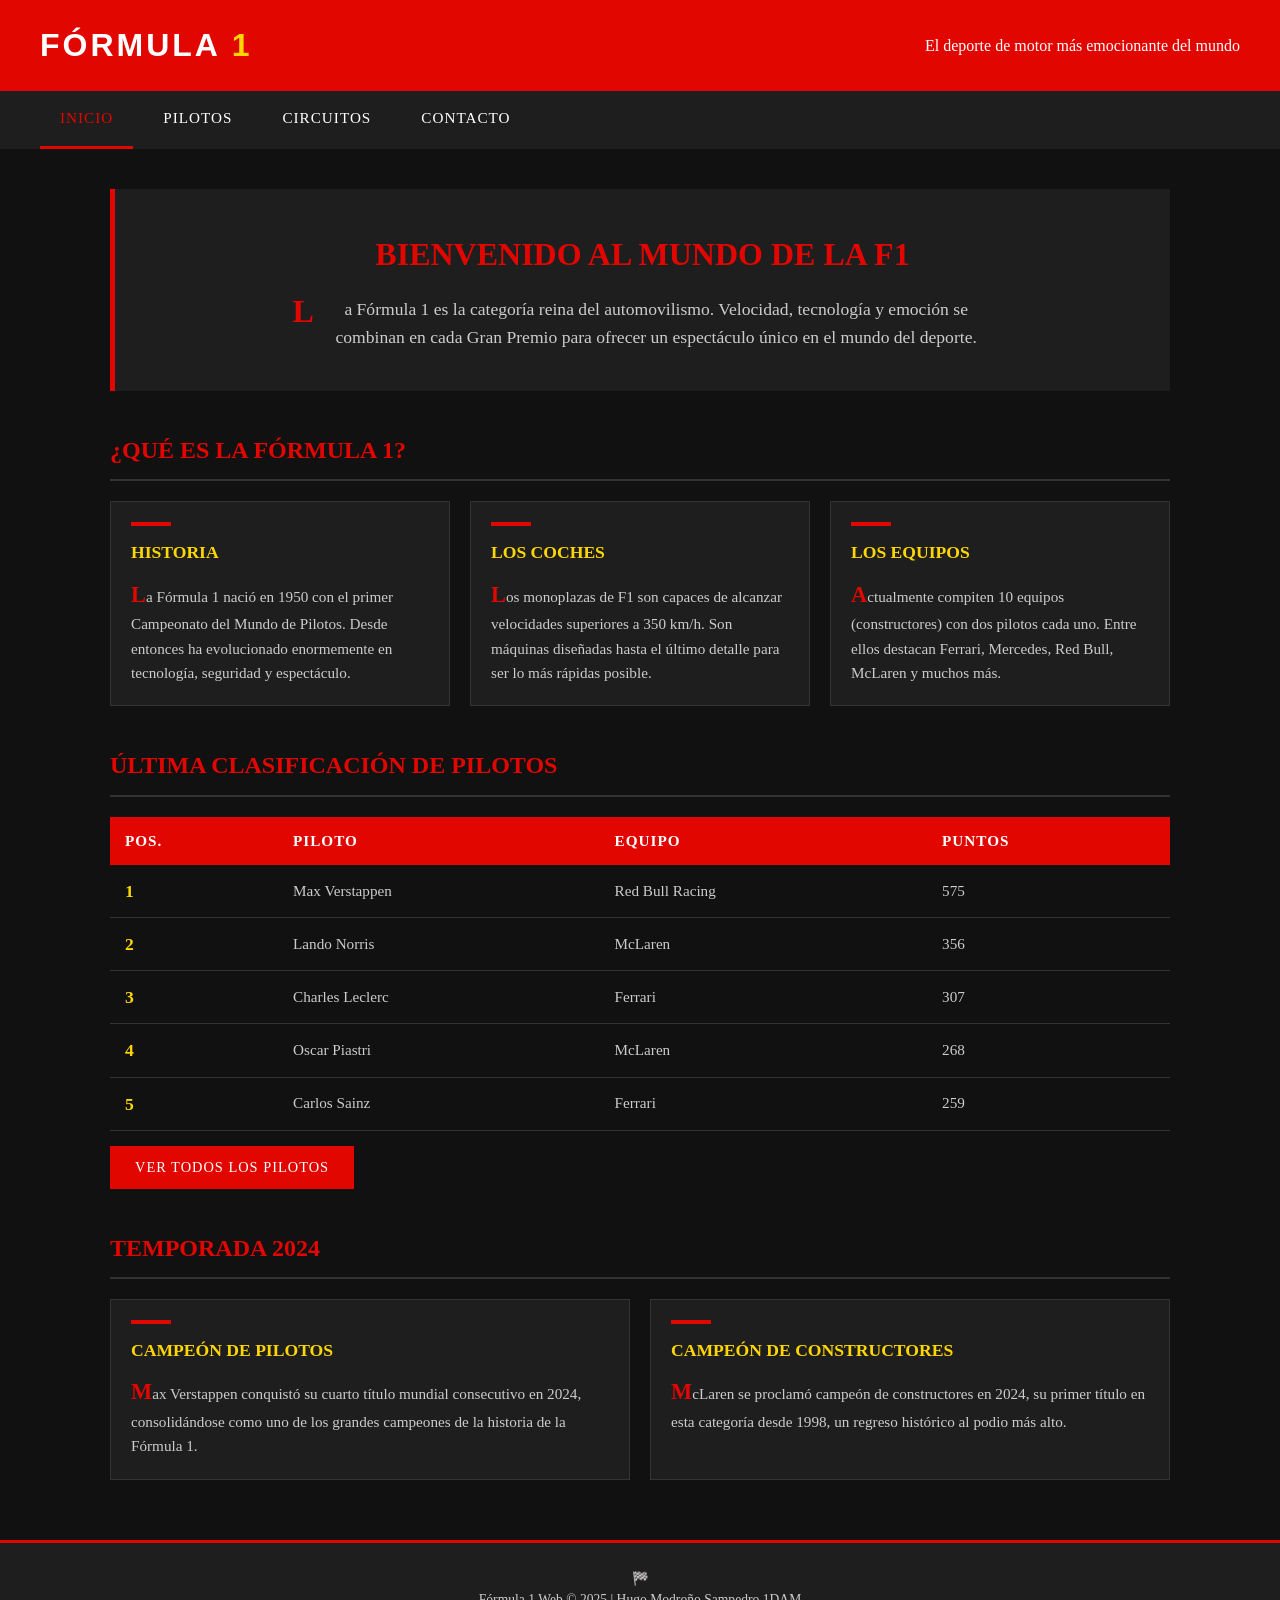
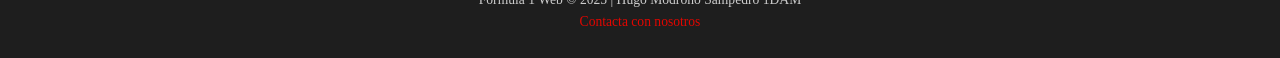
==== index.html @ 7380e29c "first commit" ====
<!DOCTYPE html>
<html lang="es">
<head>
    <meta charset="UTF-8">
    <meta name="viewport" content="width=device-width, initial-scale=1.0">
    <title>Fórmula 1 - Inicio</title>
    <link rel="stylesheet" href="css/estilos.css">
</head>
<body>

    <header>
        <h1>Fórmula <span>1</span></h1>
        <p>El deporte de motor más emocionante del mundo</p>
    </header>

    <nav>
        <ul>
            <li><a href="index.html" class="activo">Inicio</a></li>
            <li><a href="pilotos.html">Pilotos</a></li>
            <li><a href="circuitos.html">Circuitos</a></li>
            <li><a href="contacto.html">Contacto</a></li>
        </ul>
    </nav>

    <main>

        <div class="hero">
            <h2>Bienvenido al mundo de la F1</h2>
            <p>La Fórmula 1 es la categoría reina del automovilismo. Velocidad, tecnología y emoción se combinan en cada Gran Premio para ofrecer un espectáculo único en el mundo del deporte.</p>
        </div>

        <section>
            <h2>¿Qué es la Fórmula 1?</h2>
            <div class="grid-tarjetas">
                <article>
                    <h3>Historia</h3>
                    <p>La Fórmula 1 nació en 1950 con el primer Campeonato del Mundo de Pilotos. Desde entonces ha evolucionado enormemente en tecnología, seguridad y espectáculo.</p>
                </article>
                <article>
                    <h3>Los coches</h3>
                    <p>Los monoplazas de F1 son capaces de alcanzar velocidades superiores a 350 km/h. Son máquinas diseñadas hasta el último detalle para ser lo más rápidas posible.</p>
                </article>
                <article>
                    <h3>Los equipos</h3>
                    <p>Actualmente compiten 10 equipos (constructores) con dos pilotos cada uno. Entre ellos destacan Ferrari, Mercedes, Red Bull, McLaren y muchos más.</p>
                </article>
            </div>
        </section>

        <section>
            <h2>Última clasificación de pilotos</h2>
            <div class="tabla-container">
                <table>
                    <thead>
                        <tr>
                            <th>Pos.</th>
                            <th>Piloto</th>
                            <th>Equipo</th>
                            <th>Puntos</th>
                        </tr>
                    </thead>
                    <tbody>
                        <tr>
                            <td class="posicion">1</td>
                            <td>Max Verstappen</td>
                            <td>Red Bull Racing</td>
                            <td>575</td>
                        </tr>
                        <tr>
                            <td class="posicion">2</td>
                            <td>Lando Norris</td>
                            <td>McLaren</td>
                            <td>356</td>
                        </tr>
                        <tr>
                            <td class="posicion">3</td>
                            <td>Charles Leclerc</td>
                            <td>Ferrari</td>
                            <td>307</td>
                        </tr>
                        <tr>
                            <td class="posicion">4</td>
                            <td>Oscar Piastri</td>
                            <td>McLaren</td>
                            <td>268</td>
                        </tr>
                        <tr>
                            <td class="posicion">5</td>
                            <td>Carlos Sainz</td>
                            <td>Ferrari</td>
                            <td>259</td>
                        </tr>
                    </tbody>
                </table>
            </div>
            <a href="pilotos.html" class="btn">Ver todos los pilotos</a>
        </section>

        <section>
            <h2>Temporada 2024</h2>
            <div class="grid-tarjetas">
                <article>
                    <h3>Campeón de pilotos</h3>
                    <p>Max Verstappen conquistó su cuarto título mundial consecutivo en 2024, consolidándose como uno de los grandes campeones de la historia de la Fórmula 1.</p>
                </article>
                <article>
                    <h3>Campeón de constructores</h3>
                    <p>McLaren se proclamó campeón de constructores en 2024, su primer título en esta categoría desde 1998, un regreso histórico al podio más alto.</p>
                </article>
            </div>
        </section>

    </main>

    <footer>
        <p>Fórmula 1 Web &copy; 2025 | Hugo Modroño Sampedro 1DAM</p>
        <p><a href="contacto.html">Contacta con nosotros</a></p>
    </footer>

</body>
</html>
---- css/estilos.css ----
/* ===== VARIABLES Y RESET ===== */
* {
    margin: 0;
    padding: 0;
    box-sizing: border-box;
}

:root {
    --rojo: #e10600;
    --negro: #111111;
    --gris-oscuro: #1e1e1e;
    --gris-medio: #333333;
    --gris-claro: #cccccc;
    --blanco: #ffffff;
    --amarillo: #ffd700;
}

body {
    font-family: Georgia, serif;
    background-color: var(--negro);
    color: var(--blanco);
    font-size: 16px;
    line-height: 1.6;
}

/* ===== HEADER ===== */
header {
    background-color: var(--rojo);
    padding: 20px 40px;
    display: flex;
    align-items: center;
    justify-content: space-between;
}

header h1 {
    font-family: 'Arial Black', Arial, sans-serif;
    font-size: 2rem;
    color: var(--blanco);
    text-transform: uppercase;
    letter-spacing: 3px;
}

header h1 span {
    color: var(--amarillo);
}

/* ===== NAV ===== */
nav {
    background-color: var(--gris-oscuro);
    padding: 0 40px;
}

nav ul {
    list-style: none;
    display: flex;
    gap: 10px;
}

nav ul li a {
    display: inline-block;
    color: var(--blanco);
    text-decoration: none;
    padding: 15px 20px;
    font-size: 0.95rem;
    text-transform: uppercase;
    letter-spacing: 1px;
    border-bottom: 3px solid transparent;
}

nav ul li a:hover {
    color: var(--amarillo);
    border-bottom: 3px solid var(--rojo);
}

nav ul li a.activo {
    color: var(--rojo);
    border-bottom: 3px solid var(--rojo);
}

/* ===== MAIN ===== */
main {
    max-width: 1100px;
    margin: 40px auto;
    padding: 0 20px;
}

/* ===== HERO / BANNER ===== */
.hero {
    background-color: var(--gris-oscuro);
    border-left: 5px solid var(--rojo);
    padding: 40px;
    margin-bottom: 40px;
    text-align: center;
}

.hero h2 {
    font-size: 2rem;
    color: var(--rojo);
    text-transform: uppercase;
    margin-bottom: 15px;
}

.hero p {
    font-size: 1.1rem;
    color: var(--gris-claro);
    max-width: 700px;
    margin: 0 auto;
}

.hero p::first-letter {
    font-size: 2rem;
    color: var(--rojo);
    font-weight: bold;
    float: left;
    margin-right: 6px;
    line-height: 1;
}

/* ===== SECCIONES ===== */
section {
    margin-bottom: 40px;
}

section h2 {
    font-size: 1.5rem;
    color: var(--rojo);
    text-transform: uppercase;
    margin-bottom: 20px;
    padding-bottom: 10px;
    border-bottom: 2px solid var(--gris-medio);
}

/* ===== GRID DE TARJETAS ===== */
.grid-tarjetas {
    display: flex;
    flex-wrap: wrap;
    gap: 20px;
}

/* ===== ARTICLE / TARJETA ===== */
article {
    background-color: var(--gris-oscuro);
    border: 1px solid var(--gris-medio);
    padding: 20px;
    flex: 1 1 280px;
    position: relative;
}

article::before {
    content: '';
    display: block;
    width: 40px;
    height: 4px;
    background-color: var(--rojo);
    margin-bottom: 12px;
}

article h3 {
    font-size: 1.1rem;
    color: var(--amarillo);
    margin-bottom: 10px;
    text-transform: uppercase;
}

article p {
    color: var(--gris-claro);
    font-size: 0.95rem;
}

article p::first-letter {
    font-size: 1.4rem;
    color: var(--rojo);
    font-weight: bold;
}

/* ===== TABLA CLASIFICACIÓN ===== */
.tabla-container {
    overflow-x: auto;
}

table {
    width: 100%;
    border-collapse: collapse;
    font-size: 0.95rem;
}

table thead {
    background-color: var(--rojo);
    color: var(--blanco);
}

table thead th {
    padding: 12px 15px;
    text-align: left;
    text-transform: uppercase;
    letter-spacing: 1px;
}

table tbody tr {
    border-bottom: 1px solid var(--gris-medio);
}

table tbody tr:hover {
    background-color: var(--gris-medio);
}

table tbody td {
    padding: 12px 15px;
    color: var(--gris-claro);
}

table tbody td.posicion {
    color: var(--amarillo);
    font-weight: bold;
    font-size: 1.1rem;
}

/* ===== BOTONES ===== */
.btn {
    display: inline-block;
    background-color: var(--rojo);
    color: var(--blanco);
    padding: 10px 25px;
    text-decoration: none;
    text-transform: uppercase;
    font-size: 0.9rem;
    letter-spacing: 1px;
    border: none;
    cursor: pointer;
    margin-top: 15px;
}

.btn:hover {
    background-color: var(--amarillo);
    color: var(--negro);
}

/* ===== CIRCUITO INFO ===== */
.circuito-info {
    display: flex;
    flex-wrap: wrap;
    gap: 20px;
    margin-bottom: 20px;
}

.circuito-dato {
    background-color: var(--gris-oscuro);
    border: 1px solid var(--gris-medio);
    padding: 15px 20px;
    flex: 1 1 180px;
    text-align: center;
}

.circuito-dato::after {
    content: '▼';
    display: block;
    color: var(--rojo);
    font-size: 0.8rem;
    margin-top: 5px;
}

.circuito-dato span {
    display: block;
    font-size: 1.4rem;
    font-weight: bold;
    color: var(--amarillo);
}

.circuito-dato p {
    font-size: 0.8rem;
    color: var(--gris-claro);
    text-transform: uppercase;
    letter-spacing: 1px;
}

/* ===== FORMULARIO DE CONTACTO ===== */
.formulario {
    background-color: var(--gris-oscuro);
    padding: 30px;
    border: 1px solid var(--gris-medio);
}

.formulario label {
    display: block;
    color: var(--gris-claro);
    margin-bottom: 5px;
    font-size: 0.9rem;
    text-transform: uppercase;
    letter-spacing: 1px;
}

.formulario input,
.formulario textarea,
.formulario select {
    display: block;
    width: 100%;
    background-color: var(--gris-medio);
    border: 1px solid var(--gris-claro);
    color: var(--blanco);
    padding: 10px 15px;
    margin-bottom: 20px;
    font-size: 0.95rem;
    font-family: Georgia, serif;
}

.formulario input:hover,
.formulario textarea:hover,
.formulario select:hover {
    border-color: var(--rojo);
}

.formulario textarea {
    height: 120px;
    resize: vertical;
}

.formulario button:hover {
    background-color: var(--amarillo);
    color: var(--negro);
    cursor: pointer;
}

/* ===== FOOTER ===== */
footer {
    background-color: var(--gris-oscuro);
    border-top: 3px solid var(--rojo);
    text-align: center;
    padding: 25px 40px;
    color: var(--gris-claro);
    font-size: 0.85rem;
    margin-top: 60px;
}

footer::before {
    content: '🏁 ';
}

footer a {
    color: var(--rojo);
    text-decoration: none;
}

footer a:hover {
    color: var(--amarillo);
}

/* ===== RESPONSIVE - MEDIA QUERIES ===== */
@media (max-width: 768px) {
    header {
        flex-direction: column;
        text-align: center;
        padding: 15px 20px;
        gap: 10px;
    }

    header h1 {
        font-size: 1.4rem;
    }

    nav {
        padding: 0 10px;
    }

    nav ul {
        flex-wrap: wrap;
        justify-content: center;
        gap: 0;
    }

    nav ul li a {
        padding: 10px 12px;
        font-size: 0.8rem;
    }

    main {
        margin: 20px auto;
        padding: 0 15px;
    }

    .hero {
        padding: 25px 20px;
    }

    .hero h2 {
        font-size: 1.4rem;
    }

    .grid-tarjetas {
        flex-direction: column;
    }

    article {
        flex: 1 1 100%;
    }

    .circuito-info {
        flex-direction: column;
    }

    table thead th,
    table tbody td {
        padding: 8px 10px;
        font-size: 0.85rem;
    }

    .formulario {
        padding: 20px 15px;
    }

    footer {
        padding: 20px 15px;
    }
}
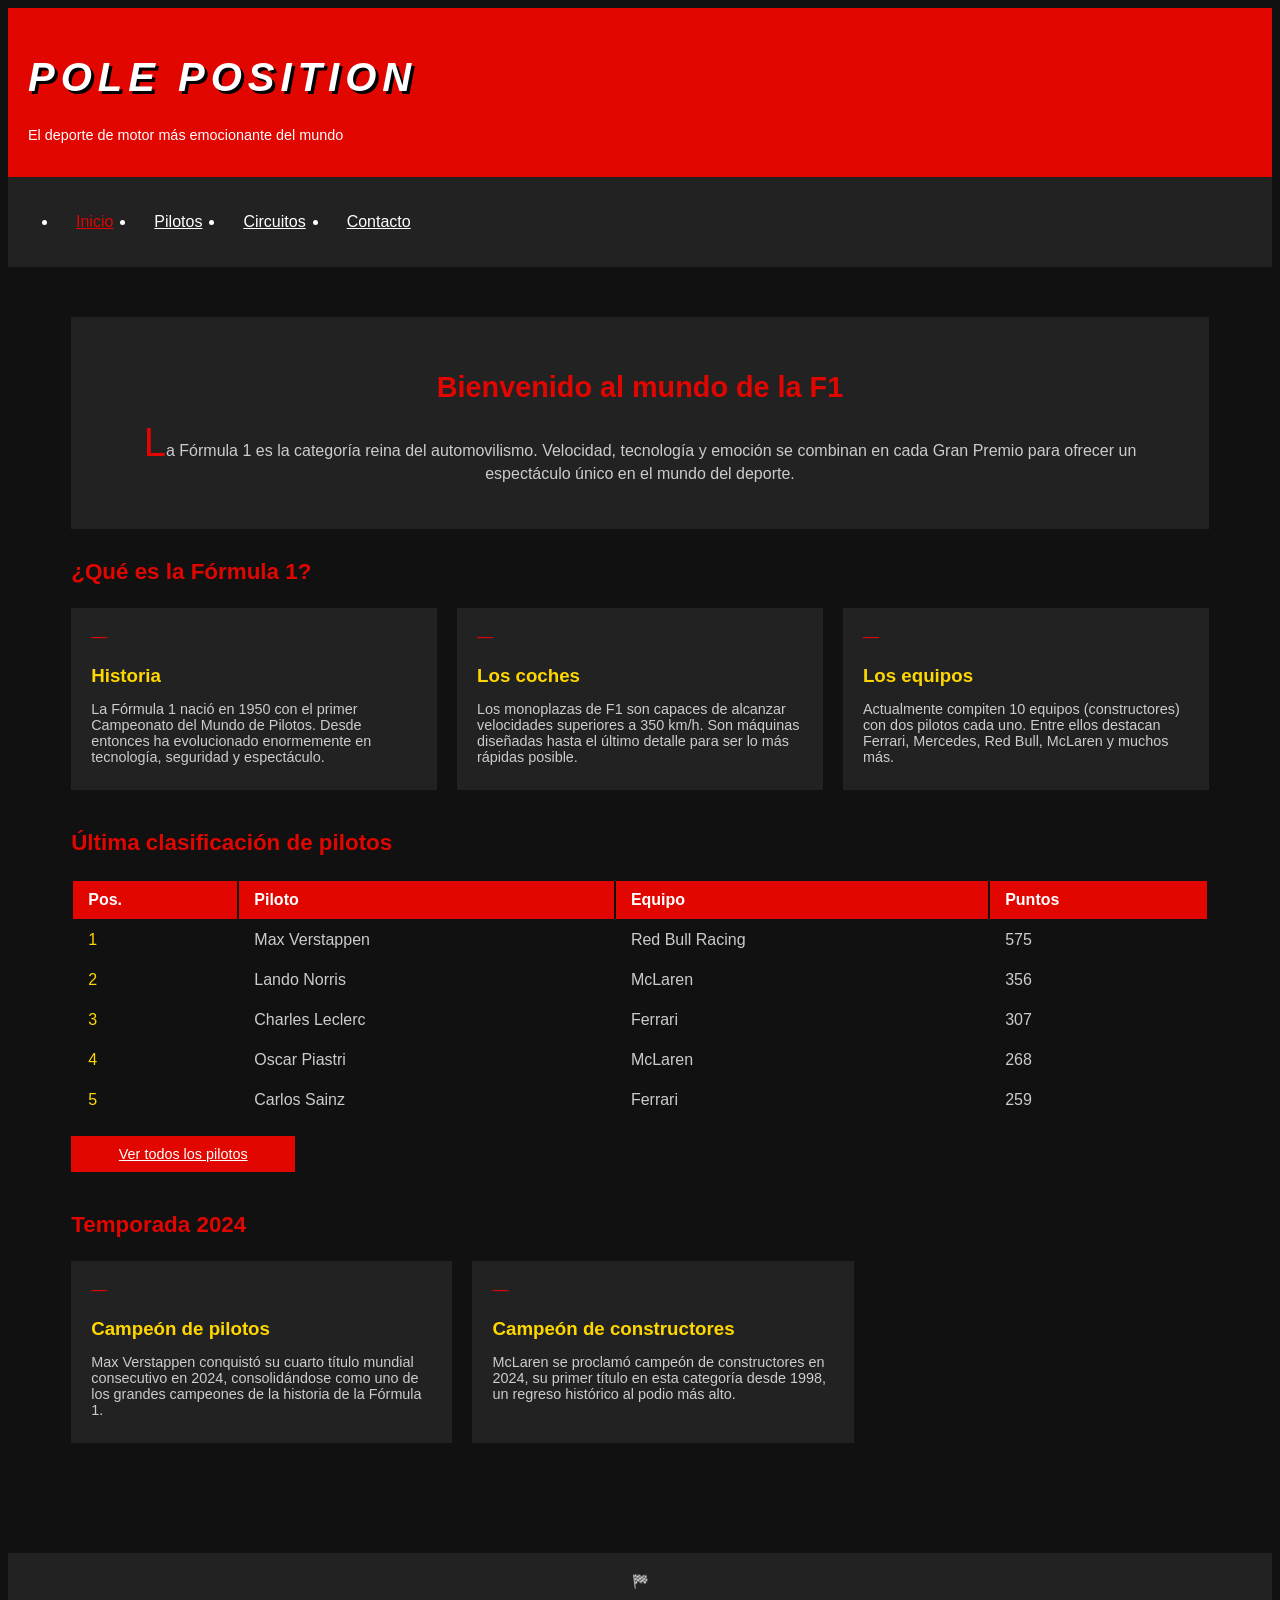
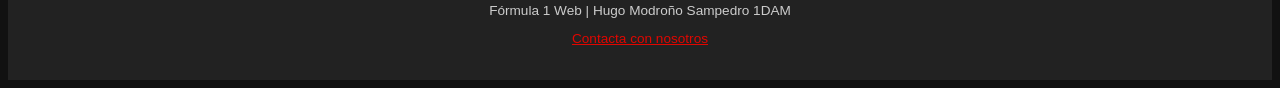
==== commit 190e7f9d: "new commit" ====
--- a/index.html
+++ b/index.html
@@ -3,13 +3,13 @@
 <head>
     <meta charset="UTF-8">
     <meta name="viewport" content="width=device-width, initial-scale=1.0">
-    <title>Fórmula 1 - Inicio</title>
+    <title>POLE POSITION - Inicio</title>
     <link rel="stylesheet" href="css/estilos.css">
 </head>
 <body>
 
     <header>
-        <h1>Fórmula <span>1</span></h1>
+        <h1>POLE POSITION</h1>
         <p>El deporte de motor más emocionante del mundo</p>
     </header>
 
@@ -113,7 +113,7 @@
     </main>
 
     <footer>
-        <p>Fórmula 1 Web &copy; 2025 | Hugo Modroño Sampedro 1DAM</p>
+        <p>Fórmula 1 Web | Hugo Modroño Sampedro 1DAM</p>
         <p><a href="contacto.html">Contacta con nosotros</a></p>
     </footer>
 
--- a/css/estilos.css
+++ b/css/estilos.css
@@ -1,292 +1,215 @@
-/* ===== VARIABLES Y RESET ===== */
-* {
-    margin: 0;
-    padding: 0;
-    box-sizing: border-box;
-}
-
-:root {
-    --rojo: #e10600;
-    --negro: #111111;
-    --gris-oscuro: #1e1e1e;
-    --gris-medio: #333333;
-    --gris-claro: #cccccc;
-    --blanco: #ffffff;
-    --amarillo: #ffd700;
-}
-
+/* GENERAL */
 body {
-    font-family: Georgia, serif;
-    background-color: var(--negro);
-    color: var(--blanco);
+    font-family: Arial, sans-serif;
+    background-color: #111111;
+    color: #ffffff;
     font-size: 16px;
-    line-height: 1.6;
-}
-
-/* ===== HEADER ===== */
-header {
-    background-color: var(--rojo);
-    padding: 20px 40px;
-    display: flex;
-    align-items: center;
-    justify-content: space-between;
+}
+
+/* HEADER */
+header {    
+    background-color: #e10600;
+    padding: 20px;
 }
 
 header h1 {
-    font-family: 'Arial Black', Arial, sans-serif;
-    font-size: 2rem;
-    color: var(--blanco);
-    text-transform: uppercase;
-    letter-spacing: 3px;
+    font-size: 2.5rem;
+    color: #ffffff;
+    font-style: italic;
+    letter-spacing: 6px; /* separa las letras, da efecto de velocidad (buscado en internet) */
+    text-shadow: 3px 3px 0px #000000; /* sombra negra detrás del texto (buscado en internet) */
 }
 
 header h1 span {
-    color: var(--amarillo);
-}
-
-/* ===== NAV ===== */
+    color: #ffd700;
+}
+
+header p {
+    color: #ffffff;
+    font-size: 0.9rem;
+}
+
+/* NAV */
 nav {
-    background-color: var(--gris-oscuro);
-    padding: 0 40px;
+    background-color: #222222;
+    padding: 10px;
 }
 
 nav ul {
-    list-style: none;
-    display: flex;
-    gap: 10px;
+    display: flex; /* coloca los enlaces en fila */
+    gap: 5px;
 }
 
 nav ul li a {
-    display: inline-block;
-    color: var(--blanco);
-    text-decoration: none;
-    padding: 15px 20px;
-    font-size: 0.95rem;
-    text-transform: uppercase;
-    letter-spacing: 1px;
-    border-bottom: 3px solid transparent;
+    display: block;
+    color: #ffffff;
+    padding: 10px 18px;
 }
 
 nav ul li a:hover {
-    color: var(--amarillo);
-    border-bottom: 3px solid var(--rojo);
+    color: #ffd700;
+    background-color: #333333;
 }
 
 nav ul li a.activo {
-    color: var(--rojo);
-    border-bottom: 3px solid var(--rojo);
-}
-
-/* ===== MAIN ===== */
+    color: #e10600;
+}
+
+/* MAIN */
 main {
-    max-width: 1100px;
-    margin: 40px auto;
-    padding: 0 20px;
-}
-
-/* ===== HERO / BANNER ===== */
+    width: 90%;
+    margin: 30px auto; /* auto en los lados centra el bloque horizontalmente */
+    padding: 20px;
+}
+
+/* HERO */
 .hero {
-    background-color: var(--gris-oscuro);
-    border-left: 5px solid var(--rojo);
-    padding: 40px;
-    margin-bottom: 40px;
+    background-color: #222222;
+    padding: 30px;
+    margin-bottom: 30px;
     text-align: center;
 }
 
 .hero h2 {
-    font-size: 2rem;
-    color: var(--rojo);
-    text-transform: uppercase;
-    margin-bottom: 15px;
+    font-size: 1.8rem;
+    color: #e10600;
+    margin-bottom: 10px;
 }
 
 .hero p {
-    font-size: 1.1rem;
-    color: var(--gris-claro);
-    max-width: 700px;
-    margin: 0 auto;
+    color: #cccccc;
 }
 
 .hero p::first-letter {
-    font-size: 2rem;
-    color: var(--rojo);
-    font-weight: bold;
-    float: left;
-    margin-right: 6px;
-    line-height: 1;
-}
-
-/* ===== SECCIONES ===== */
+    font-size: 2.5rem;
+    color: #e10600;
+}
+
+/* SECCIONES */
 section {
     margin-bottom: 40px;
 }
 
 section h2 {
-    font-size: 1.5rem;
-    color: var(--rojo);
-    text-transform: uppercase;
-    margin-bottom: 20px;
-    padding-bottom: 10px;
-    border-bottom: 2px solid var(--gris-medio);
-}
-
-/* ===== GRID DE TARJETAS ===== */
+    font-size: 1.4rem;
+    color: #e10600;
+    margin-bottom: 15px;
+    padding-bottom: 8px;
+}
+
+/* TARJETAS */
 .grid-tarjetas {
     display: flex;
-    flex-wrap: wrap;
     gap: 20px;
 }
 
-/* ===== ARTICLE / TARJETA ===== */
 article {
-    background-color: var(--gris-oscuro);
-    border: 1px solid var(--gris-medio);
-    padding: 20px;
-    flex: 1 1 280px;
-    position: relative;
+    background-color: #222222;
+    padding: 20px;
+    width: 30%;
 }
 
 article::before {
-    content: '';
-    display: block;
-    width: 40px;
-    height: 4px;
-    background-color: var(--rojo);
-    margin-bottom: 12px;
+    content: '— '; 
+    color: #e10600;
 }
 
 article h3 {
-    font-size: 1.1rem;
-    color: var(--amarillo);
-    margin-bottom: 10px;
-    text-transform: uppercase;
+    color: #ffd700;
+    margin-bottom: 8px;
 }
 
 article p {
-    color: var(--gris-claro);
-    font-size: 0.95rem;
-}
-
-article p::first-letter {
-    font-size: 1.4rem;
-    color: var(--rojo);
-    font-weight: bold;
-}
-
-/* ===== TABLA CLASIFICACIÓN ===== */
-.tabla-container {
-    overflow-x: auto;
-}
-
+    color: #cccccc;
+    font-size: 0.9rem;
+    margin-bottom: 5px;
+}
+
+/* TABLA */
 table {
     width: 100%;
-    border-collapse: collapse;
-    font-size: 0.95rem;
 }
 
 table thead {
-    background-color: var(--rojo);
-    color: var(--blanco);
-}
-
-table thead th {
-    padding: 12px 15px;
+    background-color: #e10600;
+}
+
+table th {
+    padding: 10px 15px;
     text-align: left;
-    text-transform: uppercase;
-    letter-spacing: 1px;
-}
-
-table tbody tr {
-    border-bottom: 1px solid var(--gris-medio);
+    color: #ffffff;
+}
+
+table td {
+    padding: 10px 15px;
+    color: #cccccc;
 }
 
 table tbody tr:hover {
-    background-color: var(--gris-medio);
-}
-
-table tbody td {
-    padding: 12px 15px;
-    color: var(--gris-claro);
-}
-
-table tbody td.posicion {
-    color: var(--amarillo);
-    font-weight: bold;
-    font-size: 1.1rem;
-}
-
-/* ===== BOTONES ===== */
+    background-color: #333333;
+}
+
+td.posicion {
+    color: #ffd700;
+}
+
+/* BOTÓN */
 .btn {
-    display: inline-block;
-    background-color: var(--rojo);
-    color: var(--blanco);
-    padding: 10px 25px;
-    text-decoration: none;
-    text-transform: uppercase;
+    display: block;
+    background-color: #e10600;
+    color: #ffffff;
+    padding: 10px 22px;
+    margin-top: 15px;
     font-size: 0.9rem;
-    letter-spacing: 1px;
-    border: none;
-    cursor: pointer;
-    margin-top: 15px;
+    width: 180px;
+    text-align: center;
 }
 
 .btn:hover {
-    background-color: var(--amarillo);
-    color: var(--negro);
-}
-
-/* ===== CIRCUITO INFO ===== */
+    background-color: #ffd700;
+    color: #111111;
+}
+
+/* DATOS CIRCUITO */
 .circuito-info {
-    display: flex;
-    flex-wrap: wrap;
-    gap: 20px;
+    display: flex; 
+    gap: 15px;
     margin-bottom: 20px;
 }
 
 .circuito-dato {
-    background-color: var(--gris-oscuro);
-    border: 1px solid var(--gris-medio);
-    padding: 15px 20px;
-    flex: 1 1 180px;
+    background-color: #222222;
+    padding: 15px;
+    width: 22%;
     text-align: center;
 }
 
 .circuito-dato::after {
-    content: '▼';
-    display: block;
-    color: var(--rojo);
-    font-size: 0.8rem;
-    margin-top: 5px;
+    content: ' ★'; /* añade una estrella decorativa después del contenido */
+    color: #e10600;
 }
 
 .circuito-dato span {
     display: block;
-    font-size: 1.4rem;
-    font-weight: bold;
-    color: var(--amarillo);
+    font-size: 1.3rem;
+    color: #ffd700;
 }
 
 .circuito-dato p {
     font-size: 0.8rem;
-    color: var(--gris-claro);
-    text-transform: uppercase;
-    letter-spacing: 1px;
-}
-
-/* ===== FORMULARIO DE CONTACTO ===== */
+    color: #cccccc;
+}
+
+/* FORMULARIO */
 .formulario {
-    background-color: var(--gris-oscuro);
-    padding: 30px;
-    border: 1px solid var(--gris-medio);
+    background-color: #222222;
+    padding: 25px;
 }
 
 .formulario label {
     display: block;
-    color: var(--gris-claro);
+    color: #cccccc;
     margin-bottom: 5px;
-    font-size: 0.9rem;
-    text-transform: uppercase;
-    letter-spacing: 1px;
 }
 
 .formulario input,
@@ -294,120 +217,71 @@
 .formulario select {
     display: block;
     width: 100%;
-    background-color: var(--gris-medio);
-    border: 1px solid var(--gris-claro);
-    color: var(--blanco);
-    padding: 10px 15px;
-    margin-bottom: 20px;
+    background-color: #333333;
+    color: #ffffff;
+    padding: 8px 12px;
+    margin-bottom: 15px;
     font-size: 0.95rem;
-    font-family: Georgia, serif;
 }
 
 .formulario input:hover,
 .formulario textarea:hover,
 .formulario select:hover {
-    border-color: var(--rojo);
+    background-color: #444444;
 }
 
 .formulario textarea {
-    height: 120px;
-    resize: vertical;
-}
-
-.formulario button:hover {
-    background-color: var(--amarillo);
-    color: var(--negro);
-    cursor: pointer;
-}
-
-/* ===== FOOTER ===== */
+    height: 110px;
+}
+
+/* FOOTER */
 footer {
-    background-color: var(--gris-oscuro);
-    border-top: 3px solid var(--rojo);
-    text-align: center;
-    padding: 25px 40px;
-    color: var(--gris-claro);
+    background-color: #222222;
+    text-align: center;
+    padding: 20px;
+    color: #cccccc;
     font-size: 0.85rem;
-    margin-top: 60px;
+    margin-top: 50px;
 }
 
 footer::before {
-    content: '🏁 ';
+    content: '🏁 '; /* añade la bandera a cuadros antes del texto del footer */
 }
 
 footer a {
-    color: var(--rojo);
-    text-decoration: none;
+    color: #e10600;
 }
 
 footer a:hover {
-    color: var(--amarillo);
-}
-
-/* ===== RESPONSIVE - MEDIA QUERIES ===== */
+    color: #ffd700;
+}
+
+/* RESPONSIVE */
 @media (max-width: 768px) {
-    header {
-        flex-direction: column;
-        text-align: center;
-        padding: 15px 20px;
-        gap: 10px;
-    }
-
-    header h1 {
-        font-size: 1.4rem;
-    }
-
-    nav {
-        padding: 0 10px;
-    }
 
     nav ul {
-        flex-wrap: wrap;
-        justify-content: center;
-        gap: 0;
-    }
-
-    nav ul li a {
-        padding: 10px 12px;
-        font-size: 0.8rem;
+        flex-direction: column; 
     }
 
     main {
-        margin: 20px auto;
-        padding: 0 15px;
-    }
-
-    .hero {
-        padding: 25px 20px;
-    }
-
-    .hero h2 {
-        font-size: 1.4rem;
+        width: 100%;
+        padding: 10px;
     }
 
     .grid-tarjetas {
-        flex-direction: column;
+        flex-direction: column; 
     }
 
     article {
-        flex: 1 1 100%;
+        width: 100%;
     }
 
     .circuito-info {
-        flex-direction: column;
-    }
-
-    table thead th,
-    table tbody td {
-        padding: 8px 10px;
-        font-size: 0.85rem;
-    }
-
-    .formulario {
-        padding: 20px 15px;
-    }
-
-    footer {
-        padding: 20px 15px;
-    }
-}
+        flex-direction: column; 
+    }
+
+    .circuito-dato {
+        width: 100%;
+    }
+
+}
